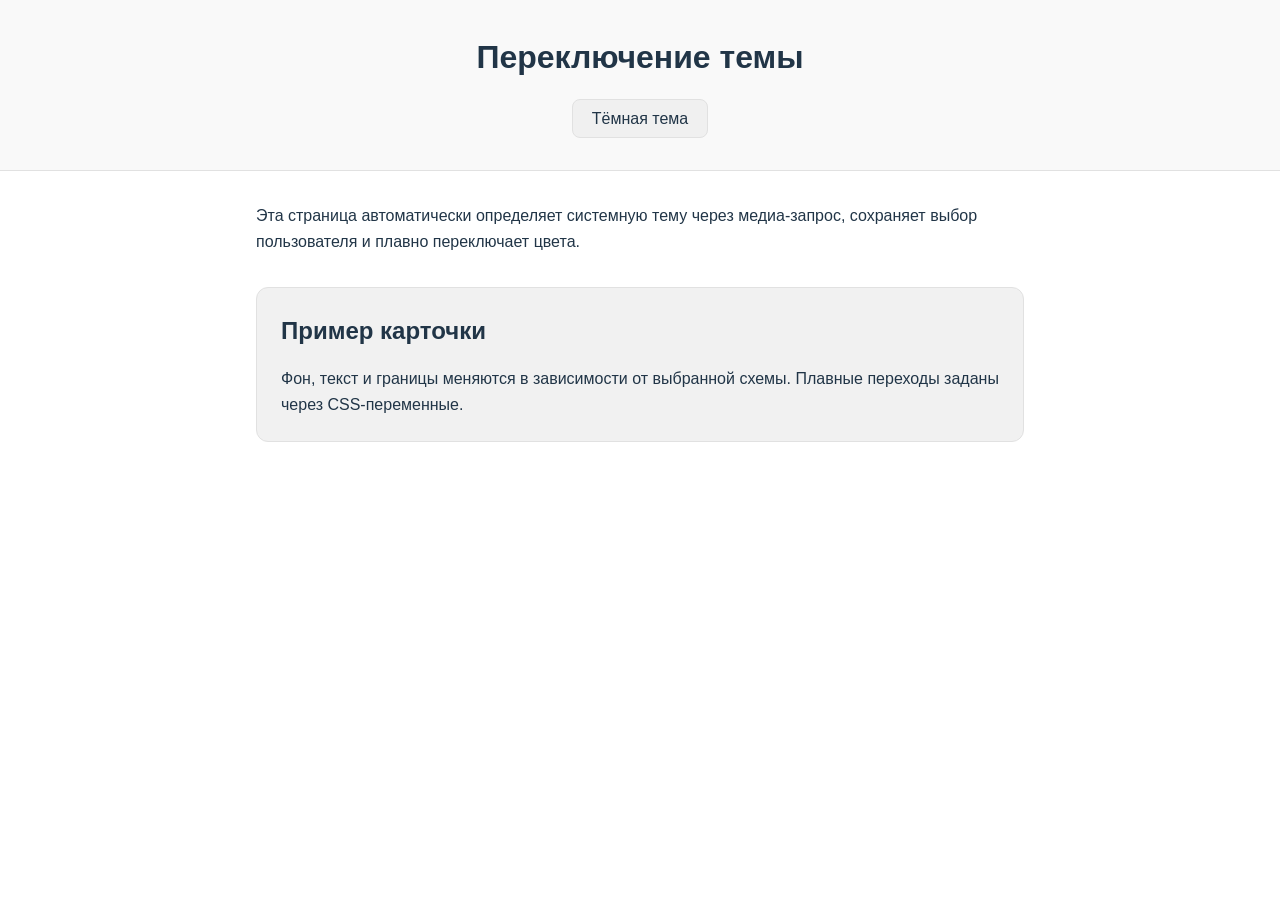
==== index.html @ f43f1245 "добавить проект" ====
<!DOCTYPE html>
<html lang="ru">
<head>
  <meta charset="UTF-8">
  <meta name="viewport" content="width=device-width, initial-scale=1.0">
  <meta name="color-scheme" content="light dark">
  <title>Светлая и тёмная тема</title>
  
  <link rel="stylesheet" href="style.css">
  
  <script>
    (function() {
      const savedTheme = localStorage.getItem('theme');
      if (savedTheme) {
        document.documentElement.setAttribute('data-theme', savedTheme);
      } else if (window.matchMedia('(prefers-color-scheme: dark)').matches) {
        document.documentElement.setAttribute('data-theme', 'dark');
      }
    })();
  </script>
</head>
<body>
  <header>
    <h1>Переключение темы</h1>
    <button id="theme-toggle" aria-label="Переключить тему">Тёмная тема</button>
  </header>

  <main>
    <p>Эта страница автоматически определяет системную тему через медиа-запрос, сохраняет выбор пользователя и плавно переключает цвета.</p>
    
    <div class="card">
      <h2>Пример карточки</h2>
      <p>Фон, текст и границы меняются в зависимости от выбранной схемы. Плавные переходы заданы через CSS-переменные.</p>
    </div>
  </main>

  <script src="script.js"></script>
</body>
</html>
---- style.css ----
.тык {
    color: red; 
    text-decoration: none;
    display: flex;
    gap: 50px;
    justify-content: center;
}
.тык  a:visited {
    color:black;
    text-decoration: none;
}
.тык a:hover {
    color: red; 
    text-decoration: none; 
}
.тема1{
    display: flex;
    width: 75%;
  height: 75%;
    justify-content: flex-end;
}
.тема2{
    display: flex;
    width: 40%;
  height: 40%;
    justify-content: flex-end;
}
 a {
    background-color:#BDECB6;
    font-family: helvetica;
    text-decoration: none;
    display: flex;
    justify-content: center;
}  
.поиск {
    margin: 20px;
    height: 40vh;
    display: flex;
    justify-content: center;  
}
.фон {
    background-color: ;
  background-size: white; 
  background-size: contain;  
  background-size: 100% 300%;

 }
 .конт {
    display:flex;
    justify-content:space-evenly;
    border-left:60px;
    border-width:40px;
  border: 3px solid #8ea936;
 margin: 30px 50px 15px;
 }
 .подвал {
  background-color: white; /* Светлый фон */
  padding: 20px; /* Отступы вокруг текста */
  text-align: center; /* Выравнивание по центру */
  font-size: 14px; /* Размер шрифта */
  color: #333; /* Тёмно-серый текст */
  bottom: 50;
}
/* Базовые переменные для светлой темы (по умолчанию) */
:root {
  --bg-color: #ffffff;
  --text-color: #213547;
  --header-bg: #f9f9f9;
  --card-bg: #f1f1f1;
  --card-border: #e1e1e1;
  --button-bg: #f0f0f0;
  --button-hover: #e0e0e0;
  --button-text: #213547;
  --transition-speed: 0.3s;
}

/* Тёмная тема */
[data-theme="dark"] {
  --bg-color: #1a1a1a;
  --text-color: rgba(255, 255, 255, 0.87);
  --header-bg: #2a2a2a;
  --card-bg: #2d2d2d;
  --card-border: #3a3a3a;
  --button-bg: #3a3a3a;
  --button-hover: #4a4a4a;
  --button-text: #ffffff;
}

* {
  margin: 0;
  padding: 0;
  box-sizing: border-box;
}

body {
  font-family: -apple-system, BlinkMacSystemFont, 'Segoe UI', Roboto, 'Helvetica Neue', sans-serif;
  background-color: var(--bg-color);
  color: var(--text-color);
  transition: background-color var(--transition-speed) ease, color var(--transition-speed) ease;
  line-height: 1.6;
  min-height: 100vh;
}

header {
  background-color: var(--header-bg);
  padding: 2rem;
  text-align: center;
  border-bottom: 1px solid var(--card-border);
  transition: background-color var(--transition-speed) ease, border-color var(--transition-speed) ease;
}

h1 {
  margin-bottom: 1rem;
  font-size: 2rem;
}

#theme-toggle {
  background-color: var(--button-bg);
  color: var(--button-text);
  border: 1px solid var(--card-border);
  padding: 0.6rem 1.2rem;
  font-size: 1rem;
  border-radius: 8px;
  cursor: pointer;
  transition: all var(--transition-speed) ease;
  font-weight: 500;
}

#theme-toggle:hover {
  background-color: var(--button-hover);
  transform: translateY(-1px);
  box-shadow: 0 2px 8px rgba(0, 0, 0, 0.1);
}

#theme-toggle:active {
  transform: translateY(0);
}

main {
  max-width: 800px;
  margin: 2rem auto;
  padding: 0 1rem;
}

.card {
  background-color: var(--card-bg);
  border: 1px solid var(--card-border);
  border-radius: 12px;
  padding: 1.5rem;
  margin-top: 2rem;
  transition: all var(--transition-speed) ease;
}

.card h2 {
  margin-bottom: 1rem;
  font-size: 1.5rem;
}

/* Адаптация под мобильные устройства */
@media (max-width: 640px) {
  header {
    padding: 1.5rem;
  }
  
  h1 {
    font-size: 1.5rem;
  }
  
  .card {
    padding: 1rem;
  }
}
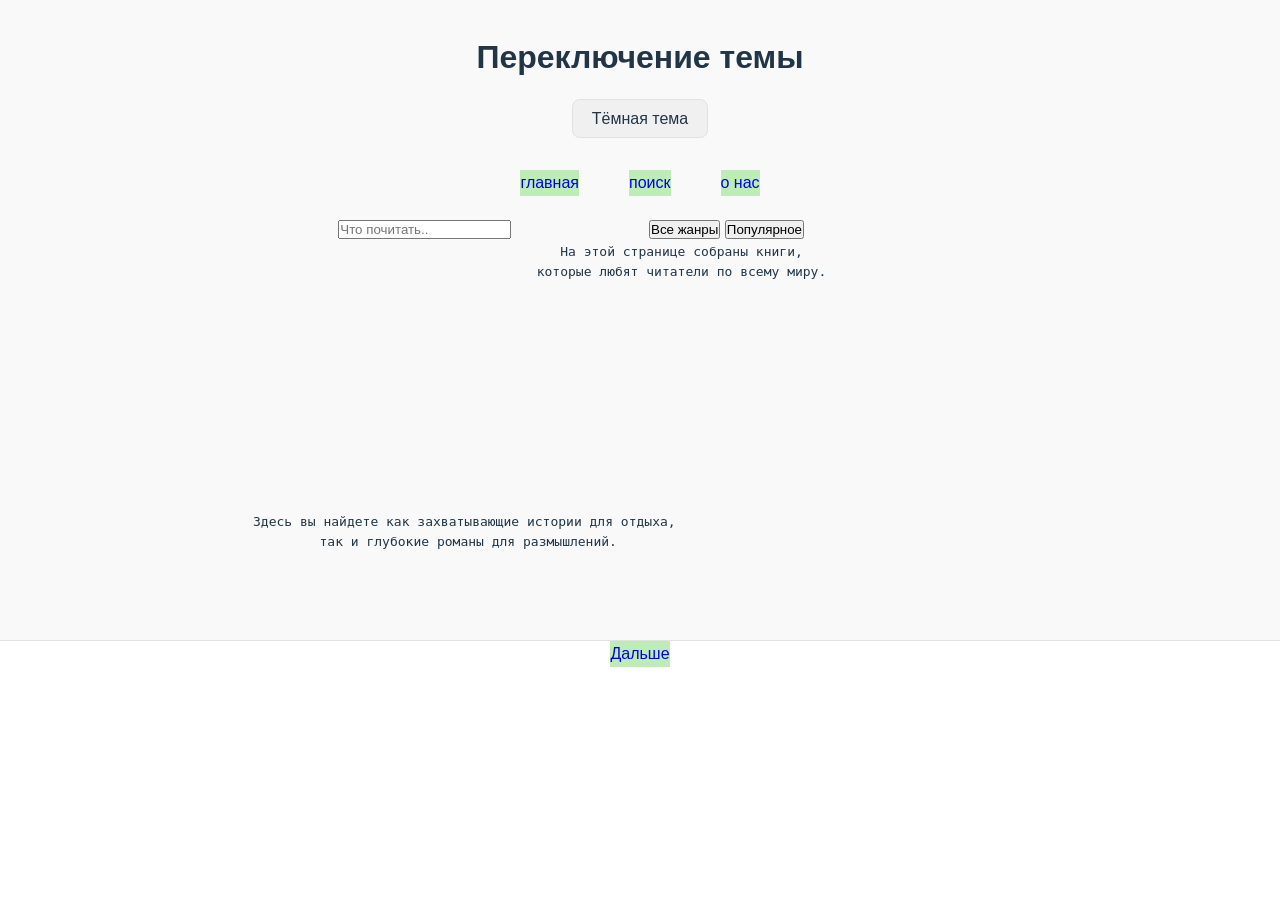
==== commit 0a1c378a: "добавить проект" ====
--- a/index.html
+++ b/index.html
@@ -1,7 +1,7 @@
 <!DOCTYPE html>
-<html lang="ru">
+<html>
 <head>
-  <meta charset="UTF-8">
+	<meta charset="UTF-8">
   <meta name="viewport" content="width=device-width, initial-scale=1.0">
   <meta name="color-scheme" content="light dark">
   <title>Светлая и тёмная тема</title>
@@ -18,22 +18,47 @@
       }
     })();
   </script>
+	<link rel="stylesheet" type="text/css" href="style.css">
+	<meta charset="UTF-8">
+	<meta name="viewport" content="width=device-width, initial-scale=1">
+	<title>Books.mir</title>
 </head>
-<body>
-  <header>
-    <h1>Переключение темы</h1>
+<header>
+	<h1>Переключение темы</h1>
     <button id="theme-toggle" aria-label="Переключить тему">Тёмная тема</button>
-  </header>
-
-  <main>
-    <p>Эта страница автоматически определяет системную тему через медиа-запрос, сохраняет выбор пользователя и плавно переключает цвета.</p>
-    
-    <div class="card">
-      <h2>Пример карточки</h2>
-      <p>Фон, текст и границы меняются в зависимости от выбранной схемы. Плавные переходы заданы через CSS-переменные.</p>
-    </div>
-  </main>
-
+<main>
+	<div class="тык">
+	<a href="1cr.html">главная</a>
+	<a href="2cr.html">поиск</a>
+	<a href="3cr.html">о нас</a>
+</div>
+<div class="поиск">
+	<form action="/search" method="get">  
+    <input type="text" name="query" placeholder="Что почитать..">  
+</form>  
+<div/>
+		<button>Все жанры</button> 
+		<button>Популярное</button>
+	<div class="тема1">
+<pre>
+На этой странице собраны книги, 
+которые любят читатели по всему миру. 
+</pre>
+</div>
+<div class="тема2">
+<pre>
+Здесь вы найдете как захватывающие истории для отдыха, 
+так и глубокие романы для размышлений.
+</pre>
+</div>
+</main>
+</header>
+   <div class="тык">
+	<a href="2cr.html">Дальше</a></div>
+	<footer>
+		
+	</footer>
+<body class="фон">
   <script src="script.js"></script>
 </body>
 </html>
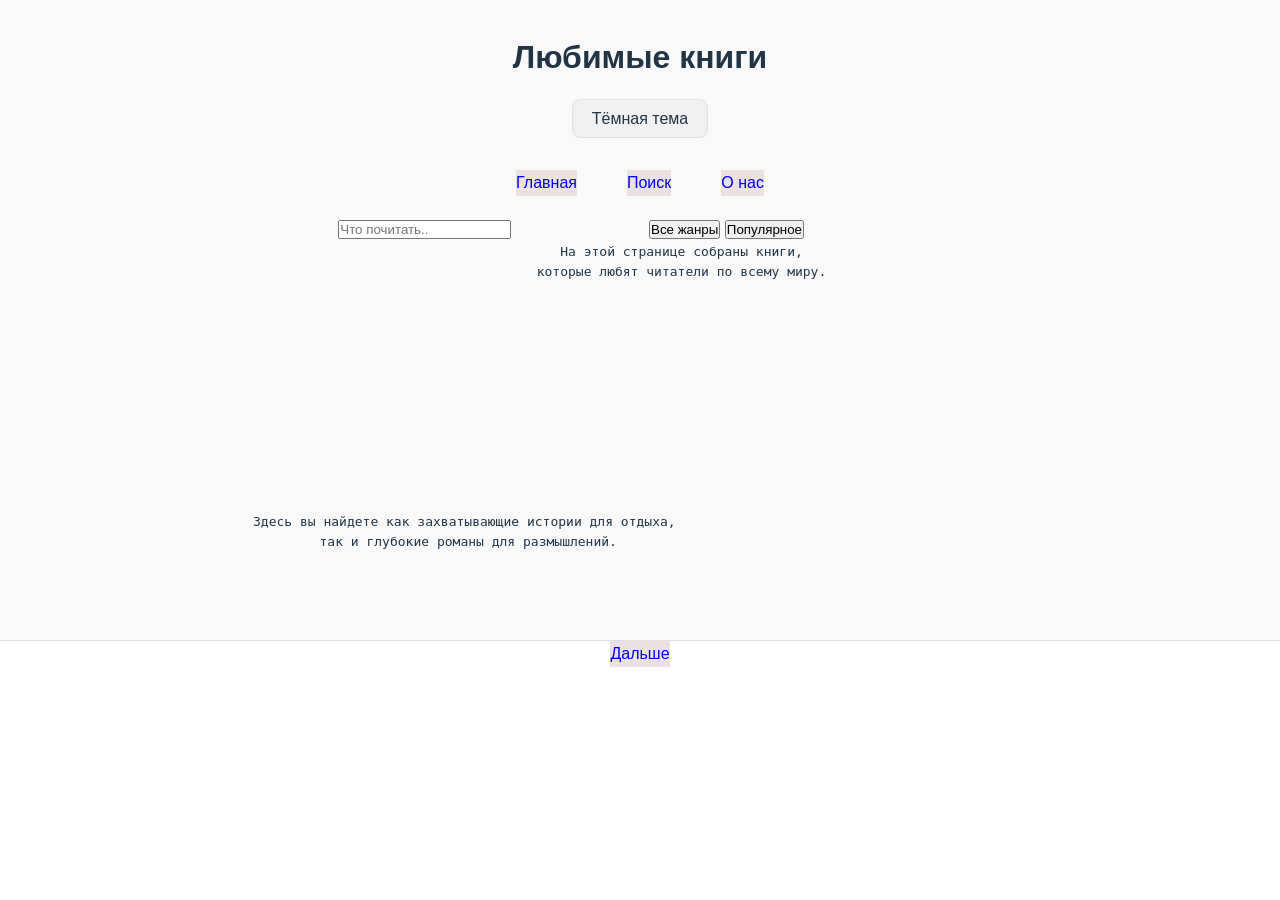
==== commit 79453d8f: "добавить проект" ====
--- a/index.html
+++ b/index.html
@@ -24,13 +24,13 @@
 	<title>Books.mir</title>
 </head>
 <header>
-	<h1>Переключение темы</h1>
+	<h1>Любимые книги</h1>
     <button id="theme-toggle" aria-label="Переключить тему">Тёмная тема</button>
 <main>
 	<div class="тык">
-	<a href="1cr.html">главная</a>
-	<a href="2cr.html">поиск</a>
-	<a href="3cr.html">о нас</a>
+	<a href="index.html">Главная</a>
+	<a href="2cr.html">Поиск</a>
+	<a href="3cr.html">О нас</a>
 </div>
 <div class="поиск">
 	<form action="/search" method="get">  
--- a/style.css
+++ b/style.css
@@ -26,12 +26,34 @@
     justify-content: flex-end;
 }
  a {
-    background-color:#BDECB6;
+    background-color:#ebe1e1;
     font-family: helvetica;
     text-decoration: none;
     display: flex;
     justify-content: center;
+    display: flex;
+    justify-content: center; /* Центр по горизонтали */
+    align-items: flex-end; /* Низ по вертикали */
 }  
+.end {
+    color: red; 
+    text-decoration: none;
+    display: flex;
+    gap: 50px;
+    justify-content: center;
+    align-items: flex-end; /* Низ по вертикали */
+    height: 25vh; /* Высота всего экрана */
+    padding-bottom: 25px; /* Отступ от нижнего края */
+    box-sizing: border-box;
+}
+.end a:visited {
+    color:black;
+    text-decoration: none;
+}
+.end a:hover {
+    color: red; 
+    text-decoration: none; 
+}
 .поиск {
     margin: 20px;
     height: 40vh;
@@ -47,11 +69,11 @@
  }
  .конт {
     display:flex;
-    justify-content:space-evenly;
+    justify-content:space-evenly; 
     border-left:60px;
     border-width:40px;
   border: 3px solid #8ea936;
- margin: 30px 50px 15px;
+ margin: 25px 50px 15px;
  }
  .подвал {
   background-color: white; /* Светлый фон */
@@ -61,7 +83,6 @@
   color: #333; /* Тёмно-серый текст */
   bottom: 50;
 }
-/* Базовые переменные для светлой темы (по умолчанию) */
 :root {
   --bg-color: #ffffff;
   --text-color: #213547;
@@ -169,4 +190,30 @@
   .card {
     padding: 1rem;
   }
-}+}
+  body {
+    margin: 0;
+    min-height: 100vh;
+    position: relative;
+    /* Цвет текста для читаемости поверх фона */
+    color: dark grey; 
+  }
+
+  /* Создаем фоновый слой */
+  body::before {
+    content: "";
+    position: fixed;
+    top: 0;
+    left: 0;
+    width: 100%;
+    height: 100%;
+    z-index: -1;
+    
+ 
+    background-image: url('/home/user/Рабочий стол/Смирнова_УП2 (2) (2)/projekt/sources/images/iiiii.png');
+    background-size: cover;
+    background-position: center;
+    background-repeat: no-repeat;
+    
+    opacity: 0.6; 
+  }
--- a/style.css
+++ b/style.css
@@ -26,12 +26,34 @@
     justify-content: flex-end;
 }
  a {
-    background-color:#BDECB6;
+    background-color:#ebe1e1;
     font-family: helvetica;
     text-decoration: none;
     display: flex;
     justify-content: center;
+    display: flex;
+    justify-content: center; /* Центр по горизонтали */
+    align-items: flex-end; /* Низ по вертикали */
 }  
+.end {
+    color: red; 
+    text-decoration: none;
+    display: flex;
+    gap: 50px;
+    justify-content: center;
+    align-items: flex-end; /* Низ по вертикали */
+    height: 25vh; /* Высота всего экрана */
+    padding-bottom: 25px; /* Отступ от нижнего края */
+    box-sizing: border-box;
+}
+.end a:visited {
+    color:black;
+    text-decoration: none;
+}
+.end a:hover {
+    color: red; 
+    text-decoration: none; 
+}
 .поиск {
     margin: 20px;
     height: 40vh;
@@ -47,11 +69,11 @@
  }
  .конт {
     display:flex;
-    justify-content:space-evenly;
+    justify-content:space-evenly; 
     border-left:60px;
     border-width:40px;
   border: 3px solid #8ea936;
- margin: 30px 50px 15px;
+ margin: 25px 50px 15px;
  }
  .подвал {
   background-color: white; /* Светлый фон */
@@ -61,7 +83,6 @@
   color: #333; /* Тёмно-серый текст */
   bottom: 50;
 }
-/* Базовые переменные для светлой темы (по умолчанию) */
 :root {
   --bg-color: #ffffff;
   --text-color: #213547;
@@ -169,4 +190,30 @@
   .card {
     padding: 1rem;
   }
-}+}
+  body {
+    margin: 0;
+    min-height: 100vh;
+    position: relative;
+    /* Цвет текста для читаемости поверх фона */
+    color: dark grey; 
+  }
+
+  /* Создаем фоновый слой */
+  body::before {
+    content: "";
+    position: fixed;
+    top: 0;
+    left: 0;
+    width: 100%;
+    height: 100%;
+    z-index: -1;
+    
+ 
+    background-image: url('/home/user/Рабочий стол/Смирнова_УП2 (2) (2)/projekt/sources/images/iiiii.png');
+    background-size: cover;
+    background-position: center;
+    background-repeat: no-repeat;
+    
+    opacity: 0.6; 
+  }
